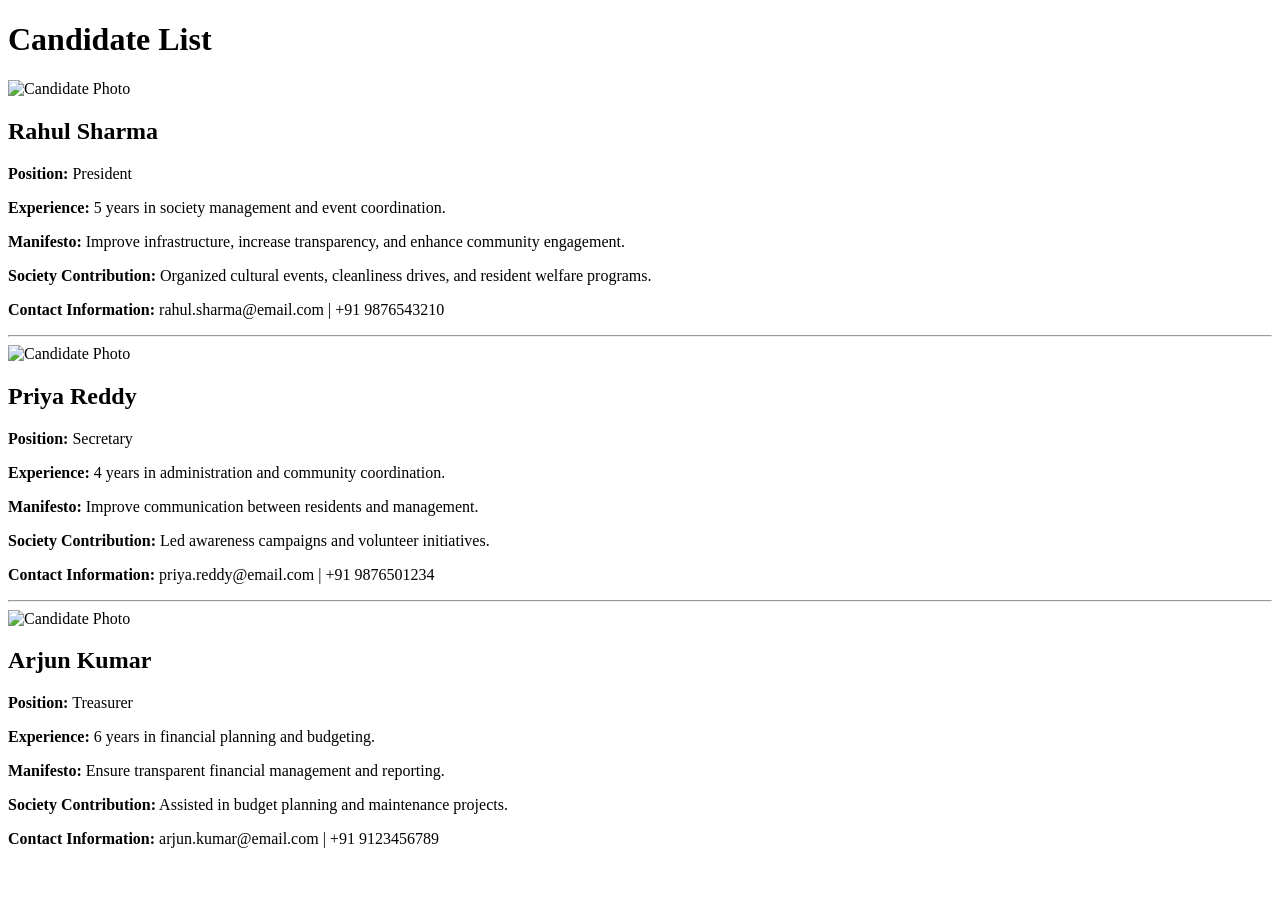
==== candidates.html @ 227a22e1 "frst commit" ====
<!DOCTYPE html>
<html lang="en">
<head>
    <meta charset="UTF-8">
    <meta name="viewport" content="width=device-width, initial-scale=1.0">
    <title>Candidate List</title>
</head>
<body>

    <h1>Candidate List</h1>

    <!-- Candidate 1 -->
    <div>
        <img src="https://via.placeholder.com/150" alt="Candidate Photo">

        <h2>Rahul Sharma</h2>

        <p><strong>Position:</strong> President</p>

        <p><strong>Experience:</strong>
            5 years in society management and event coordination.
        </p>

        <p><strong>Manifesto:</strong>
            Improve infrastructure, increase transparency, and
            enhance community engagement.
        </p>

        <p><strong>Society Contribution:</strong>
            Organized cultural events, cleanliness drives,
            and resident welfare programs.
        </p>

        <p><strong>Contact Information:</strong>
            rahul.sharma@email.com | +91 9876543210
        </p>
    </div>

    <hr>

    <!-- Candidate 2 -->
    <div>
        <img src="https://via.placeholder.com/150" alt="Candidate Photo">

        <h2>Priya Reddy</h2>

        <p><strong>Position:</strong> Secretary</p>

        <p><strong>Experience:</strong>
            4 years in administration and community coordination.
        </p>

        <p><strong>Manifesto:</strong>
            Improve communication between residents and management.
        </p>

        <p><strong>Society Contribution:</strong>
            Led awareness campaigns and volunteer initiatives.
        </p>

        <p><strong>Contact Information:</strong>
            priya.reddy@email.com | +91 9876501234
        </p>
    </div>

    <hr>

    <!-- Candidate 3 -->
    <div>
        <img src="https://via.placeholder.com/150" alt="Candidate Photo">

        <h2>Arjun Kumar</h2>

        <p><strong>Position:</strong> Treasurer</p>

        <p><strong>Experience:</strong>
            6 years in financial planning and budgeting.
        </p>

        <p><strong>Manifesto:</strong>
            Ensure transparent financial management and reporting.
        </p>

        <p><strong>Society Contribution:</strong>
            Assisted in budget planning and maintenance projects.
        </p>

        <p><strong>Contact Information:</strong>
            arjun.kumar@email.com | +91 9123456789
        </p>
    </div>

</body>
</html>
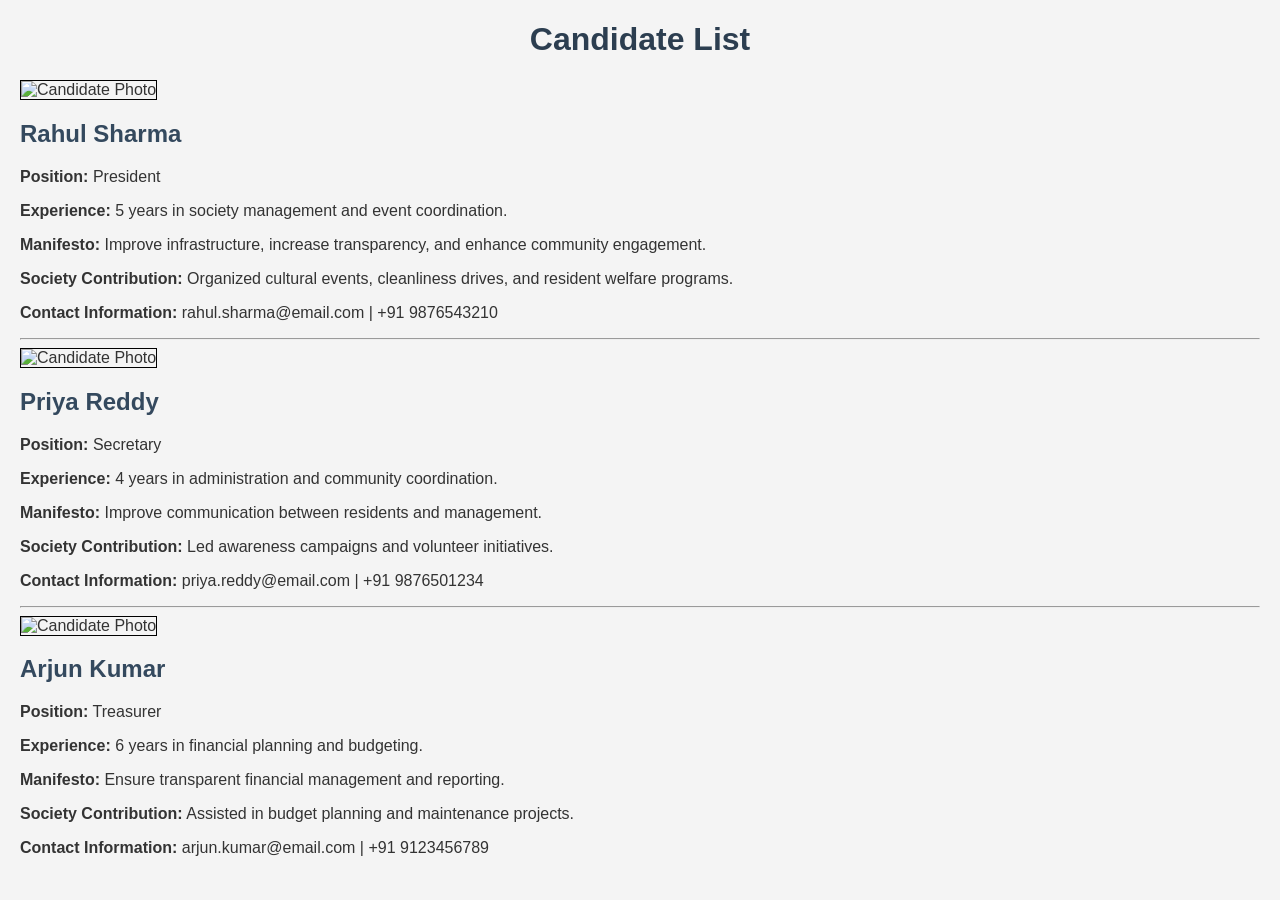
==== commit 39d9be0d: "css added" ====
--- a/candidates.html
+++ b/candidates.html
@@ -4,6 +4,7 @@
     <meta charset="UTF-8">
     <meta name="viewport" content="width=device-width, initial-scale=1.0">
     <title>Candidate List</title>
+    <link rel="stylesheet" href="style.css">
 </head>
 <body>
 
--- a/style.css
+++ b/style.css
@@ -0,0 +1,86 @@
+body{
+    font-family: Arial, sans-serif;
+    margin: 20px;
+    background-color: #f4f4f4;
+    color:#333;
+}
+h1{
+    text-align:center;
+    color:#2c3e50;
+}
+h2{
+    color:#34495e;
+}
+nav{
+    background-color:#2c3e50;
+    padding:10px;
+}
+nav ul{
+    list-style-type:none;
+}
+nav ul li{
+    display:inline;
+    margin-right:10px;
+}
+nav ul li a{
+    color:#ecf0f1;
+    text-decoration:none;
+}
+form{
+    background-color:white;
+    padding:20px;
+    border:1px solid black;
+}
+input,select,textarea{
+    width:100%
+    padding:10px;
+    margin-top:10px;
+    margin-bottom:20px;
+}
+button{
+    background-color:navy;
+    color:white;
+    padding:10px 20px;
+    border:1px solid black;
+}
+table {
+    width: 100%;
+    border-collapse: collapse;
+    background-color: white;
+}
+
+table, th, td {
+    border: 1px solid black;
+}
+
+th {
+    background-color: navy;
+    color: white;
+}
+
+th, td {
+    padding: 8px;
+}
+section {
+    margin-bottom: 20px;
+    padding: 10px;
+    border: 1px solid black;
+    background-color: white;
+}
+img {
+    border: 1px solid black;
+}
+.winner {
+    background-color: lightgreen;
+    border: 1px solid green;
+    padding: 10px;
+}
+.winner {
+    background-color: lightgreen;
+    border: 1px solid green;
+    padding: 10px;
+}
+.candidate3 {
+    width: 20%;
+    background-color: orange;
+}
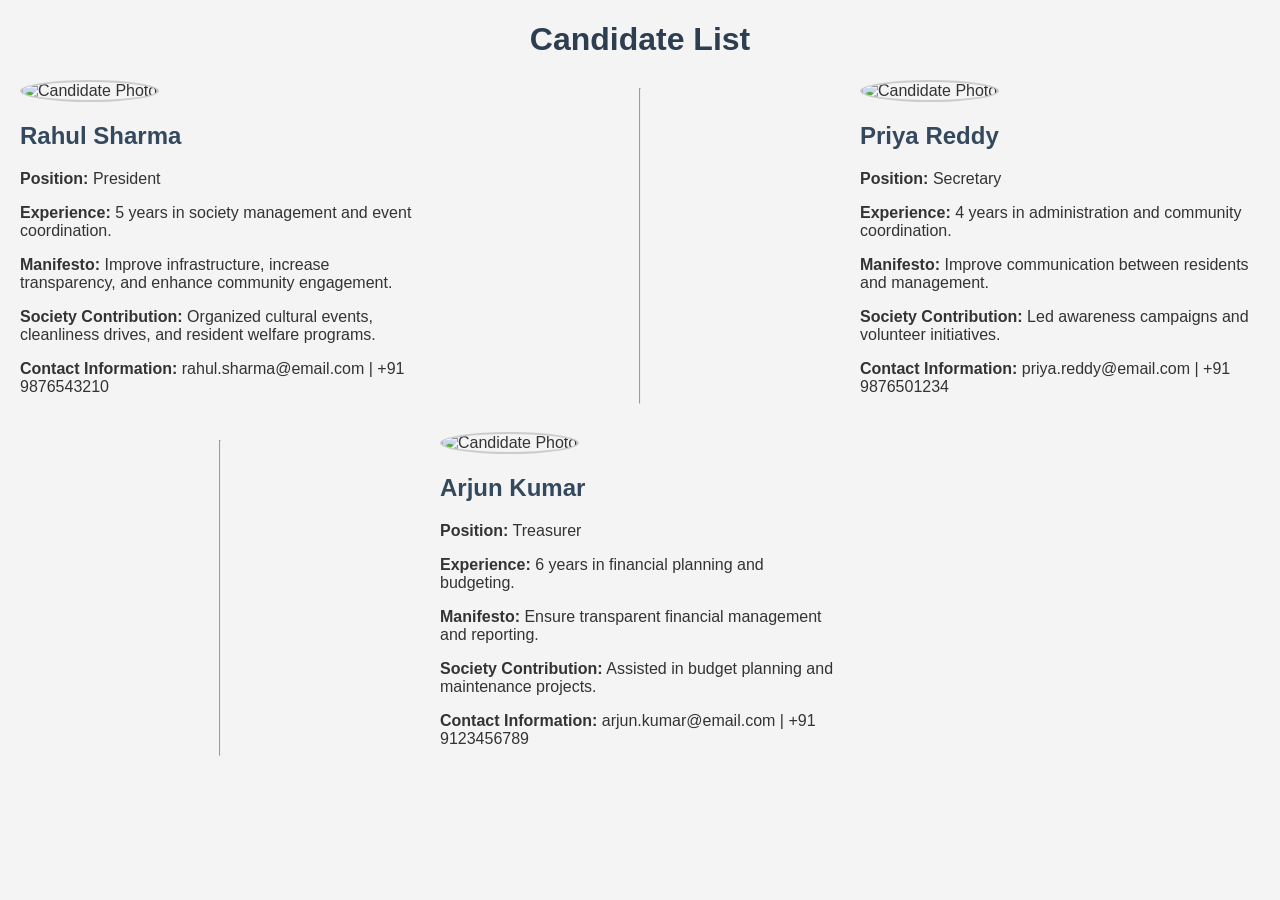
==== commit 176acce6: "layouts added" ====
--- a/candidates.html
+++ b/candidates.html
@@ -9,7 +9,7 @@
 <body>
 
     <h1>Candidate List</h1>
-
+    <div class="candidate-container">
     <!-- Candidate 1 -->
     <div>
         <img src="https://via.placeholder.com/150" alt="Candidate Photo">
@@ -90,6 +90,6 @@
             arjun.kumar@email.com | +91 9123456789
         </p>
     </div>
-
+</div>
 </body>
 </html>
--- a/style.css
+++ b/style.css
@@ -3,6 +3,20 @@
     margin: 20px;
     background-color: #f4f4f4;
     color:#333;
+}
+header{
+   display:flex;
+   align-items:center;
+   justify-content:center;
+   gap:15px;
+}
+header img{
+    width:120px;
+    height:100px;
+    border-radius:50;
+}
+header h1{
+    margin:0;
 }
 h1{
     text-align:center;
@@ -12,36 +26,56 @@
     color:#34495e;
 }
 nav{
-    background-color:#2c3e50;
+    background-color:rgb(192, 206, 255);
     padding:10px;
+    border-radius:8px;
 }
 nav ul{
     list-style-type:none;
+    display:flex;
+    justify-content:center;
+    gap:20px;
+    padding:0;
 }
 nav ul li{
-    display:inline;
     margin-right:10px;
 }
 nav ul li a{
-    color:#ecf0f1;
     text-decoration:none;
+    color:#2c3e50;
+    font-weight:bold;
+}
+nav ul li a:hover{
+    color:yellow;
 }
 form{
     background-color:white;
     padding:20px;
     border:1px solid black;
+    box-shadow:0px 0px 10px gray;
 }
 input,select,textarea{
-    width:100%
+    width:100%;
     padding:10px;
     margin-top:10px;
     margin-bottom:20px;
+    border:1px solid #ccc;
+    border-radius:5px;
+}
+input:focus,
+select:focus,
+textarea:focus{
+    border:2px solid navy;
 }
 button{
     background-color:navy;
     color:white;
     padding:10px 20px;
     border:1px solid black;
+    border-radius:5px;
+}
+button:hover{
+    background-color:darkblue;
 }
 table {
     width: 100%;
@@ -63,24 +97,96 @@
 }
 section {
     margin-bottom: 20px;
-    padding: 10px;
-    border: 1px solid black;
+    padding: 15px;
+    border: 1px solid #ddd;
     background-color: white;
+    border-radius: 8px;
+    box-shadow: 0px 0px 5px gray;
 }
-img {
-    border: 1px solid black;
+img{
+    border-radius:50%;
+    border:2px solid #ccc;
+}
+.card {
+    width: 200px;
+    display: inline-block;
+    margin: 10px;
+    padding: 15px;
+    background-color: white;
+    border-radius: 10px;
+    box-shadow: 0px 0px 8px gray;
+    text-align: center;
+}
+.cards-container{
+    display:grid;
+    grid-template-columns:repeat(2,1fr);
+    gap:20px;
+}
+.candidate-container{
+    display:grid;
+    grid-template-columns:repeat(3,1fr);
+    gap:20px;
 }
 .winner {
     background-color: lightgreen;
     border: 1px solid green;
     padding: 10px;
 }
-.winner {
-    background-color: lightgreen;
-    border: 1px solid green;
-    padding: 10px;
+.progress-container {
+    width: 100%;
+    background-color: #ddd;
+    border-radius: 10px;
 }
+
+.progress-bar {
+    height: 20px;
+    color: white;
+    text-align: center;
+    border-radius: 10px;
+}
+.candidate1 {
+    width: 50%;
+    background-color: green;
+}
+
+.candidate2 {
+    width: 30%;
+    background-color: blue;
+}
+
 .candidate3 {
     width: 20%;
     background-color: orange;
+}
+@media screen and (max-width:768px){
+    body{
+        margin:10px;
+    }
+     nav ul{
+        flex-direction:column;
+        align-items:center;
+    }
+
+    nav ul li{
+        margin:10px 0;
+    }
+    .card{
+        width:90%;
+        display:block;
+        margin:10px auto;
+    }
+    .cards-container,.candidate-container{
+        grid-template-columns:1fr;
+    }
+    table{
+        font-size:14px;
+    }
+    button{
+        width:100%;
+        
+    }
+    img{
+        width:120px;
+        height:auto;
+    }
 }
